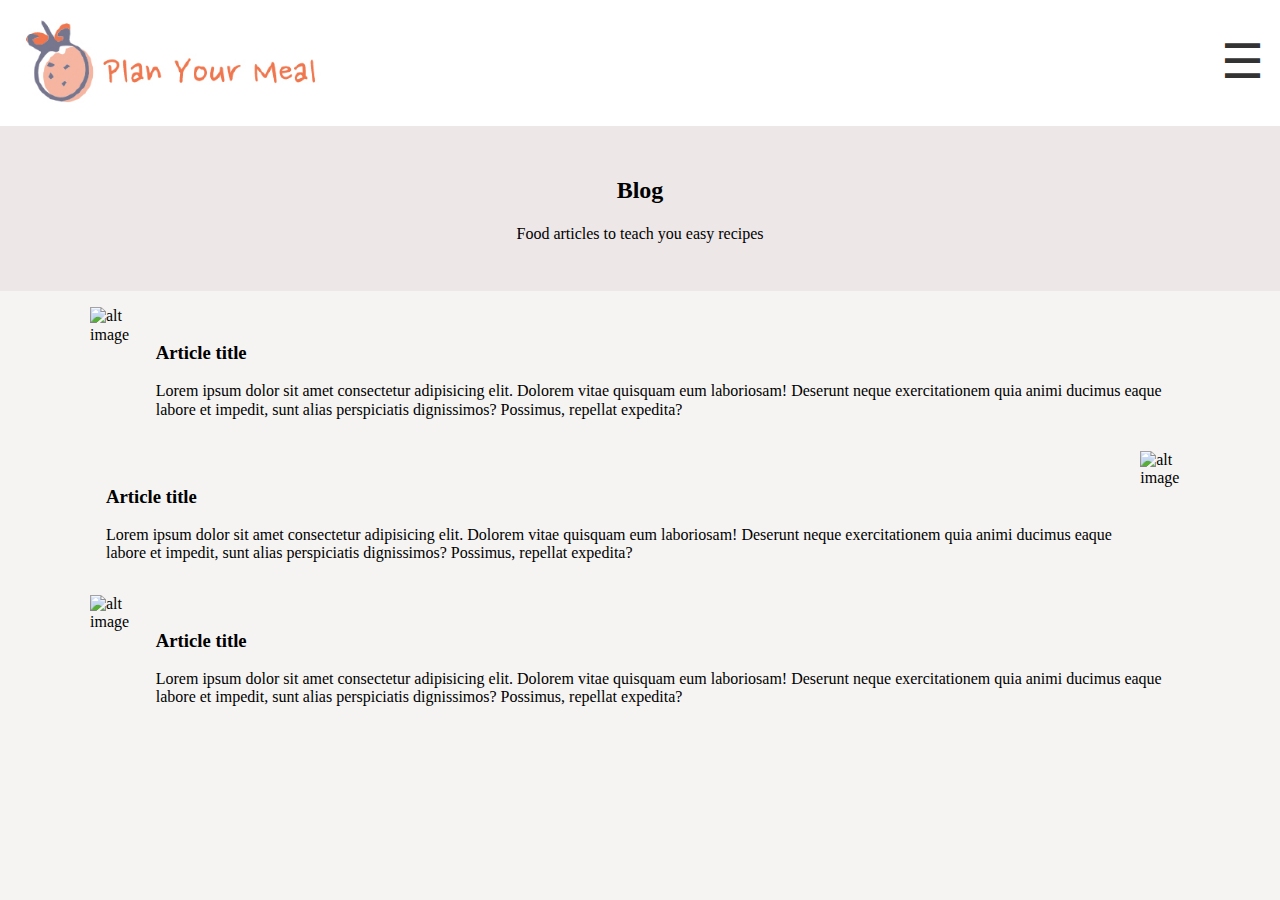
==== index.html @ 97b95ad6 "initial work" ====
<!DOCTYPE html>
<html lang="en">
<head>
    <meta charset="UTF-8">
    <meta name="viewport" content="width=device-width, initial-scale=1.0">
    <link rel="stylesheet" href="css/small.css">
    <link rel="stylesheet" href="css/normalize.css">
    <link rel="stylesheet" href="https://fonts.googleapis.com/css2?family=Nunito:wght@800&display=swap&family=Poppins:wght@600">
    <title>Plan your food</title>
</head>
<body>
    <header>
        <div class="logo-section">
            <img src="images/plan-your-meal.jpg" alt="logo"/>
        </div>
        <nav>
            <ul class="navigation">
                <li>
                    <a class="burger" href="#">&#9776;</a>
                </li>
                <li>
                    <a href="about-us.html">About us</a>
                </li>
                <li>
                    <a href="add-recipies.html">Share recipes</a>
                </li>
                <li>
                    <a href="contact.html">Contact</a>
                </li>
            </ul>
        </nav>
    </header>
    <section class="section-title">
        <h2>Blog</h2>
        <p>Food articles to teach you easy recipes</p>
    </section>
    <main>
        <section class="blog">
            <article>
                <picture>
                    <img src="https://via.placeholder.com/200" alt="alt image"/>
                </picture>
                <div class="post-content">
                    <h3>
                        Article title
                    </h3>
                    <p>
                        Lorem ipsum dolor sit amet consectetur adipisicing elit. Dolorem vitae quisquam eum laboriosam! Deserunt neque exercitationem quia animi ducimus eaque labore et impedit, sunt alias perspiciatis dignissimos? Possimus, repellat expedita?
                    </p>
                </div>
            </article>
            <article>
                <div class="post-content">
                    <h3>
                        Article title
                    </h3>
                    <p>
                        Lorem ipsum dolor sit amet consectetur adipisicing elit. Dolorem vitae quisquam eum laboriosam! Deserunt neque exercitationem quia animi ducimus eaque labore et impedit, sunt alias perspiciatis dignissimos? Possimus, repellat expedita?
                    </p>
                </div>
                <picture>
                    <img src="https://via.placeholder.com/200" alt="alt image"/>
                </picture>
            </article>
            <article>
                <picture>
                    <img src="https://via.placeholder.com/200" alt="alt image"/>
                </picture>
                <div class="post-content">
                    <h3>
                        Article title
                    </h3>
                    <p>
                        Lorem ipsum dolor sit amet consectetur adipisicing elit. Dolorem vitae quisquam eum laboriosam! Deserunt neque exercitationem quia animi ducimus eaque labore et impedit, sunt alias perspiciatis dignissimos? Possimus, repellat expedita?
                    </p>
                </div>
            </article>
        </section>
    </main>
    <script src="js/menu.js" defer></script>
</body>
</html>
---- css/small.css ----
body {
    background-color: #f5f4f2;
}

header {
    display: flex;
    justify-content: space-between;
    padding: 1rem;
    background-color: #ffffff;
}

.logo-section {
    display: flex;
}

.logo-section img{
    max-height: 90px;
}

.navigation {
    list-style: none;
    padding: 0;
    font-size: 1.2rem;
    text-align: right;
}
  
.navigation li:first-child {
    display: block;
    font-size: 3rem;
}
  
.navigation li {
    display: none;
}
  
.navigation a {
    font-family: 'Nunito', sans-serif;
    display: block;
    text-decoration: none;
    color: #333333;
}
  
.navigation a:hover, a.active  {
    color: black;
    background-color: white;
}
  
.responsive li {
    display: block;
}

main {
    padding: 1rem;
    max-width: 1100px;
    margin: auto;
}

.section-title{
    text-align: center;
    background-color: #ede7e7;
    padding: 2rem;
}

article{
    display: flex;
}

article .post-content{
    padding: 1rem;
}
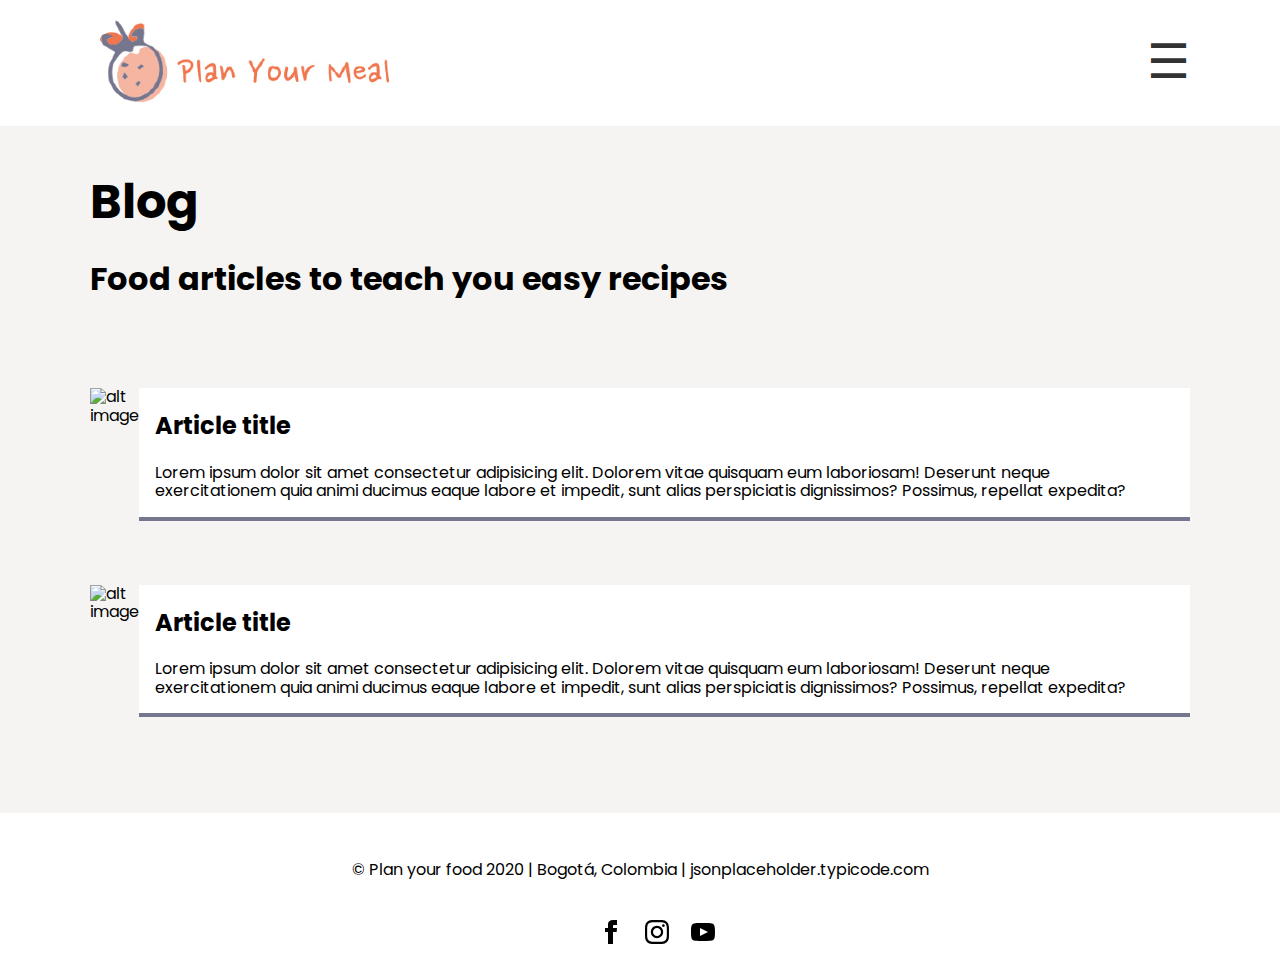
==== commit 3fc03762: "responsive cards blog" ====
--- a/index.html
+++ b/index.html
@@ -3,80 +3,93 @@
 <head>
     <meta charset="UTF-8">
     <meta name="viewport" content="width=device-width, initial-scale=1.0">
+    <meta name="description" content="Plan your meal home page">
+    <link rel="stylesheet" href="css/normalize.css">
+    <link rel="stylesheet" href="https://fonts.googleapis.com/css2?family=Nunito:wght@800&display=swap&family=Poppins:wght@500">
     <link rel="stylesheet" href="css/small.css">
-    <link rel="stylesheet" href="css/normalize.css">
-    <link rel="stylesheet" href="https://fonts.googleapis.com/css2?family=Nunito:wght@800&display=swap&family=Poppins:wght@600">
+    <link rel="stylesheet" href="css/medium.css">
+    <link rel="stylesheet" href="css/large.css">
+    <link rel="shortcut icon" href="images/favicon.ico">
     <title>Plan your food</title>
 </head>
 <body>
     <header>
-        <div class="logo-section">
-            <img src="images/plan-your-meal.jpg" alt="logo"/>
+        <div class="header-container" role="heading">
+            <div class="logo-section" role="img" aria-roledescription="image logo">
+                <img src="images/plan-your-meal.jpg" alt="logo plan your meal"/>
+            </div>
+            <nav>
+                <ul class="navigation">
+                    <li>
+                        <a class="burger" href="#">&#9776;</a>
+                    </li>
+                    <li>
+                        <a href="about-us.html">About us</a>
+                    </li>
+                    <li>
+                        <a href="add-recipies.html">Share recipes</a>
+                    </li>
+                    <li>
+                        <a href="contact.html">Contact</a>
+                    </li>
+                </ul>
+            </nav>
         </div>
-        <nav>
-            <ul class="navigation">
-                <li>
-                    <a class="burger" href="#">&#9776;</a>
-                </li>
-                <li>
-                    <a href="about-us.html">About us</a>
-                </li>
-                <li>
-                    <a href="add-recipies.html">Share recipes</a>
-                </li>
-                <li>
-                    <a href="contact.html">Contact</a>
-                </li>
-            </ul>
-        </nav>
     </header>
-    <section class="section-title">
-        <h2>Blog</h2>
-        <p>Food articles to teach you easy recipes</p>
-    </section>
     <main>
+        <h1>Blog</h1>
+        <h2>Food articles to teach you easy recipes</h2>
         <section class="blog">
             <article>
                 <picture>
-                    <img src="https://via.placeholder.com/200" alt="alt image"/>
+                    <img src="https://via.placeholder.com/300" alt="alt image"/>
                 </picture>
-                <div class="post-content">
+                <section class="post-content">
                     <h3>
                         Article title
                     </h3>
                     <p>
                         Lorem ipsum dolor sit amet consectetur adipisicing elit. Dolorem vitae quisquam eum laboriosam! Deserunt neque exercitationem quia animi ducimus eaque labore et impedit, sunt alias perspiciatis dignissimos? Possimus, repellat expedita?
                     </p>
-                </div>
+                </section>
             </article>
             <article>
-                <div class="post-content">
+                <picture>
+                    <img src="https://via.placeholder.com/300" alt="alt image"/>
+                </picture>
+                <section class="post-content">
                     <h3>
                         Article title
                     </h3>
                     <p>
                         Lorem ipsum dolor sit amet consectetur adipisicing elit. Dolorem vitae quisquam eum laboriosam! Deserunt neque exercitationem quia animi ducimus eaque labore et impedit, sunt alias perspiciatis dignissimos? Possimus, repellat expedita?
                     </p>
-                </div>
-                <picture>
-                    <img src="https://via.placeholder.com/200" alt="alt image"/>
-                </picture>
-            </article>
-            <article>
-                <picture>
-                    <img src="https://via.placeholder.com/200" alt="alt image"/>
-                </picture>
-                <div class="post-content">
-                    <h3>
-                        Article title
-                    </h3>
-                    <p>
-                        Lorem ipsum dolor sit amet consectetur adipisicing elit. Dolorem vitae quisquam eum laboriosam! Deserunt neque exercitationem quia animi ducimus eaque labore et impedit, sunt alias perspiciatis dignissimos? Possimus, repellat expedita?
-                    </p>
-                </div>
+                </section>
             </article>
         </section>
     </main>
+    <footer>
+        <p>
+            © Plan your food 2020 | Bogotá, Colombia | jsonplaceholder.typicode.com
+        </p>
+        <ul class="social-links">
+            <li>
+                <a href="https://facebook.com" rel="nofollow noopener noreferrer" target="_blank">
+                    <svg xmlns="http://www.w3.org/2000/svg" width="30" height="30" viewBox="0 0 30 30" class="facebook" role="img"><title>facebook icon</title><path d="M9 8h-3v4h3v12h5v-12h3.642l.358-4h-4v-1.667c0-.955.192-1.333 1.115-1.333h2.885v-5h-3.808c-3.596 0-5.192 1.583-5.192 4.615v3.385z"/></svg>
+                </a>
+            </li>
+            <li>
+                <a href="https://instagram.com" rel="nofollow noopener noreferrer" target="_blank">
+                    <svg xmlns="http://www.w3.org/2000/svg" width="30" height="30" viewBox="0 0 30 30" class="instagram" role="img"><title>instagram icon</title><path d="M12 2.163c3.204 0 3.584.012 4.85.07 3.252.148 4.771 1.691 4.919 4.919.058 1.265.069 1.645.069 4.849 0 3.205-.012 3.584-.069 4.849-.149 3.225-1.664 4.771-4.919 4.919-1.266.058-1.644.07-4.85.07-3.204 0-3.584-.012-4.849-.07-3.26-.149-4.771-1.699-4.919-4.92-.058-1.265-.07-1.644-.07-4.849 0-3.204.013-3.583.07-4.849.149-3.227 1.664-4.771 4.919-4.919 1.266-.057 1.645-.069 4.849-.069zm0-2.163c-3.259 0-3.667.014-4.947.072-4.358.2-6.78 2.618-6.98 6.98-.059 1.281-.073 1.689-.073 4.948 0 3.259.014 3.668.072 4.948.2 4.358 2.618 6.78 6.98 6.98 1.281.058 1.689.072 4.948.072 3.259 0 3.668-.014 4.948-.072 4.354-.2 6.782-2.618 6.979-6.98.059-1.28.073-1.689.073-4.948 0-3.259-.014-3.667-.072-4.947-.196-4.354-2.617-6.78-6.979-6.98-1.281-.059-1.69-.073-4.949-.073zm0 5.838c-3.403 0-6.162 2.759-6.162 6.162s2.759 6.163 6.162 6.163 6.162-2.759 6.162-6.163c0-3.403-2.759-6.162-6.162-6.162zm0 10.162c-2.209 0-4-1.79-4-4 0-2.209 1.791-4 4-4s4 1.791 4 4c0 2.21-1.791 4-4 4zm6.406-11.845c-.796 0-1.441.645-1.441 1.44s.645 1.44 1.441 1.44c.795 0 1.439-.645 1.439-1.44s-.644-1.44-1.439-1.44z"/></svg>
+                </a>
+            </li>
+            <li>
+                <a href="https://youtube.com" rel="nofollow noopener noreferrer" target="_blank">
+                    <svg xmlns="http://www.w3.org/2000/svg" width="30" height="30" viewBox="0 0 30 30" class="youtube" role="img"><title>youtube icon</title><path d="M19.615 3.184c-3.604-.246-11.631-.245-15.23 0-3.897.266-4.356 2.62-4.385 8.816.029 6.185.484 8.549 4.385 8.816 3.6.245 11.626.246 15.23 0 3.897-.266 4.356-2.62 4.385-8.816-.029-6.185-.484-8.549-4.385-8.816zm-10.615 12.816v-8l8 3.993-8 4.007z"/></svg>
+                </a>
+            </li>
+        </ul>
+    </footer>
     <script src="js/menu.js" defer></script>
 </body>
 </html>--- a/css/small.css
+++ b/css/small.css
@@ -1,12 +1,57 @@
+/*
+ * Main components
+ */
+
 body {
     background-color: #f5f4f2;
+    font-family: 'Poppins', Arial, Helvetica, sans-serif;
+}
+
+main {
+    padding: 1rem;
+    max-width: 1100px;
+    margin: auto;
+}
+
+.section-title {
+    text-align: center;
+    padding: 2rem;
 }
 
 header {
+    background-color: #ffffff;
+}
+
+/* Headings */
+
+h1, h2, h3, h4 {
+    font-family:  'Poppins', Arial, Helvetica, sans-serif;
+}
+
+h1 {
+    font-size: 3rem;
+}
+
+h2 {
+    font-size: 2rem;
+}
+
+h3 {
+    font-size: 1.5rem;
+}
+
+/*
+ * Navigation section
+ */
+
+ .header-container {
     display: flex;
     justify-content: space-between;
-    padding: 1rem;
-    background-color: #ffffff;
+    padding-top: 1rem;
+    padding-bottom: 1rem;
+    margin-left: auto;
+    margin-right: auto;
+    max-width: 1100px;
 }
 
 .logo-section {
@@ -49,22 +94,71 @@
     display: block;
 }
 
-main {
-    padding: 1rem;
-    max-width: 1100px;
-    margin: auto;
+/*
+ * Footer section
+ */
+
+footer {
+    display: flex;
+    flex-direction: column;
+    align-items: center;
+    text-align: center;
+    margin-top: 1rem;
+    padding-top: 2rem;
+    background-color: #fff;
 }
 
-.section-title{
-    text-align: center;
-    background-color: #ede7e7;
-    padding: 2rem;
-}
-
-article{
+.social-links {
+    list-style: none;
     display: flex;
 }
 
-article .post-content{
-    padding: 1rem;
+.social-links li {
+    margin: .5rem; 
+}
+
+.social-links img {
+    width: 25px; 
+}
+
+.social-links svg.youtube:hover {
+    fill: #f20102; 
+}
+
+.social-links svg.instagram:hover {
+    fill: #c13584; 
+}
+
+.social-links svg.facebook:hover {
+    fill: #3257a0; 
+}
+
+/*
+ * Article, post
+ */
+
+.blog {
+    padding: 2rem 0;
+    display: flex;
+    flex-direction: column;
+    align-items: center;
+
+}
+
+article {
+    display: flex;
+    flex-direction: column;
+    max-width: 300px;
+    margin: 2rem 0;
+}
+
+article picture {
+    display: flex;
+    justify-content: center;
+}
+
+article .post-content {
+    background-color: #fff;
+    border-bottom: 4px solid #76768E;
+    padding: 0 1rem;
 }--- a/css/medium.css
+++ b/css/medium.css
@@ -0,0 +1,19 @@
+/* 
+  ##Device = Tablets, Ipads (portrait)
+  ##Screen = B/w 768px to 1024px
+*/
+
+@media (min-width: 768px) and (max-width: 1024px) {
+  
+    article {
+        flex-direction: row;
+        max-width: unset;
+        margin: 2rem 0;
+    }
+
+    article .post-content {
+        padding-left: 1rem;
+    }
+    
+}
+  --- a/css/large.css
+++ b/css/large.css
@@ -0,0 +1,18 @@
+/* 
+  ##Device = Laptops, Desktops
+  ##Screen = B/w 1025px to 1280px
+*/
+
+@media (min-width: 1025px) {
+  
+    article {
+        flex-direction: row;
+        max-width: unset;
+        margin: 2rem 0;
+    }
+
+    article .post-content {
+        padding-left: 1rem;
+    }
+    
+}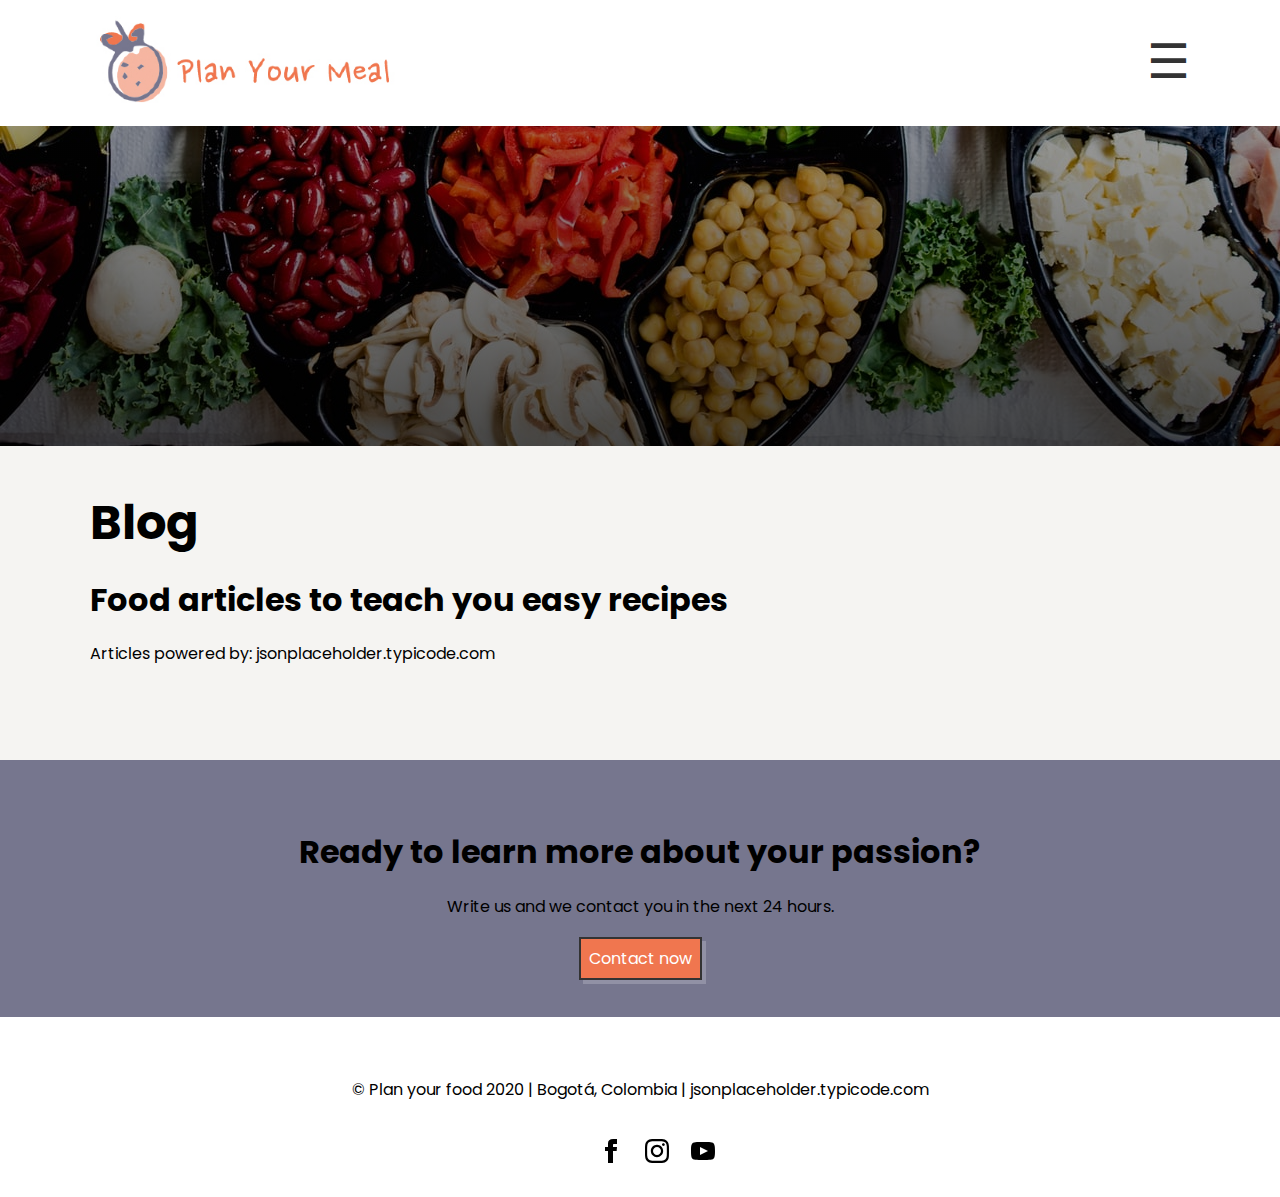
==== commit 334df1ac: "feat: add call to action inside home page" ====
--- a/index.html
+++ b/index.html
@@ -16,7 +16,9 @@
     <header>
         <div class="header-container" role="heading">
             <div class="logo-section" role="img" aria-roledescription="image logo">
-                <img src="images/plan-your-meal.jpg" alt="logo plan your meal"/>
+                <a href="./index.html">
+                    <img src="images/plan-your-meal.jpg" alt="logo plan your meal"/>
+                </a>
             </div>
             <nav>
                 <ul class="navigation">
@@ -36,38 +38,23 @@
             </nav>
         </div>
     </header>
+    <section class="hero-banner"></section>
     <main>
         <h1>Blog</h1>
         <h2>Food articles to teach you easy recipes</h2>
-        <section class="blog">
-            <article>
-                <picture>
-                    <img src="https://via.placeholder.com/300" alt="alt image"/>
-                </picture>
-                <section class="post-content">
-                    <h3>
-                        Article title
-                    </h3>
-                    <p>
-                        Lorem ipsum dolor sit amet consectetur adipisicing elit. Dolorem vitae quisquam eum laboriosam! Deserunt neque exercitationem quia animi ducimus eaque labore et impedit, sunt alias perspiciatis dignissimos? Possimus, repellat expedita?
-                    </p>
-                </section>
-            </article>
-            <article>
-                <picture>
-                    <img src="https://via.placeholder.com/300" alt="alt image"/>
-                </picture>
-                <section class="post-content">
-                    <h3>
-                        Article title
-                    </h3>
-                    <p>
-                        Lorem ipsum dolor sit amet consectetur adipisicing elit. Dolorem vitae quisquam eum laboriosam! Deserunt neque exercitationem quia animi ducimus eaque labore et impedit, sunt alias perspiciatis dignissimos? Possimus, repellat expedita?
-                    </p>
-                </section>
-            </article>
-        </section>
+        <p>Articles powered by: jsonplaceholder.typicode.com</p>
+        <section class="blog" id="blog"></section>
     </main>
+    <section class="call-to-action">
+        <h2>
+            Ready to learn more about your passion?
+        </h2>
+        <p>
+            Write us and we contact you in the next 24 hours.
+        </p>
+        <br/>
+        <a href="./contact.html" class="btn btn-primary">Contact now</a>
+    </section>
     <footer>
         <p>
             © Plan your food 2020 | Bogotá, Colombia | jsonplaceholder.typicode.com
@@ -91,5 +78,6 @@
         </ul>
     </footer>
     <script src="js/menu.js" defer></script>
+    <script src="js/blog-api.js"></script>
 </body>
 </html>--- a/css/small.css
+++ b/css/small.css
@@ -103,8 +103,7 @@
     flex-direction: column;
     align-items: center;
     text-align: center;
-    margin-top: 1rem;
-    padding-top: 2rem;
+    padding-top: 3rem;
     background-color: #fff;
 }
 
@@ -161,4 +160,85 @@
     background-color: #fff;
     border-bottom: 4px solid #76768E;
     padding: 0 1rem;
+}
+
+/*
+ * Banner and CTA
+ */
+.hero-banner{
+    background-image: linear-gradient(rgba(0, 0, 0, .35),rgba(0, 0, 0, .7)), url("../images/dan-gold-4_jhDO54BYg-unsplash.jpg");
+    background-position: bottom center;
+    height: 200px;
+}
+
+.call-to-action {
+    text-align: center;
+    padding: 3rem;
+    background-color: #76768e;
+}
+
+/*
+ * Contact section
+ */
+
+.contact-section {
+    display: flex;
+    flex-direction: column;
+}
+
+.contact-form {
+    display: flex;
+    flex-direction: column;
+    margin-bottom: 2rem;
+}
+
+input, textarea {
+    padding: 5px 15px 2px;
+    border: 2px solid #9191a5;
+    background-color: #fff;
+    line-height: 1.5;
+    box-shadow: none;
+    width: 100%;
+    max-width: 350px;
+    font-size: 1.25rem;
+}
+
+label{
+    margin: .5rem 0;
+}
+
+.contact-map{
+    overflow:hidden;
+    padding-bottom:56.25%;
+    position:relative;
+    height:0;
+}
+
+.contact-map iframe{
+    left:0;
+    top:0;
+    height:100%;
+    width:100%;
+    position:absolute;
+}
+
+.btn {
+    outline: none;
+    text-decoration: none;
+    border: solid 2px #333;
+    padding: .5rem;
+    color: #333;
+    box-shadow: 4px 4px 0 0 #9191a5;
+    max-width: fit-content;
+}
+
+.btn-primary{
+    color: #fff;
+    background: #f0764f;    
+}
+
+.btn-primary:hover{
+    color: #f0764f;    
+    background: #fff;
+    cursor: pointer;
 }--- a/css/medium.css
+++ b/css/medium.css
@@ -14,6 +14,10 @@
     article .post-content {
         padding-left: 1rem;
     }
-    
+
+    .hero-banner{
+        height: 300px;
+    }
+   
 }
   --- a/css/large.css
+++ b/css/large.css
@@ -14,5 +14,15 @@
     article .post-content {
         padding-left: 1rem;
     }
+
+    .contact-section {
+        display: grid;
+        grid-template-columns: repeat(2, 1fr);
+        grid-template-rows: 1fr;
+    }
+
+    .hero-banner{
+        height: 320px;
+    }
     
 }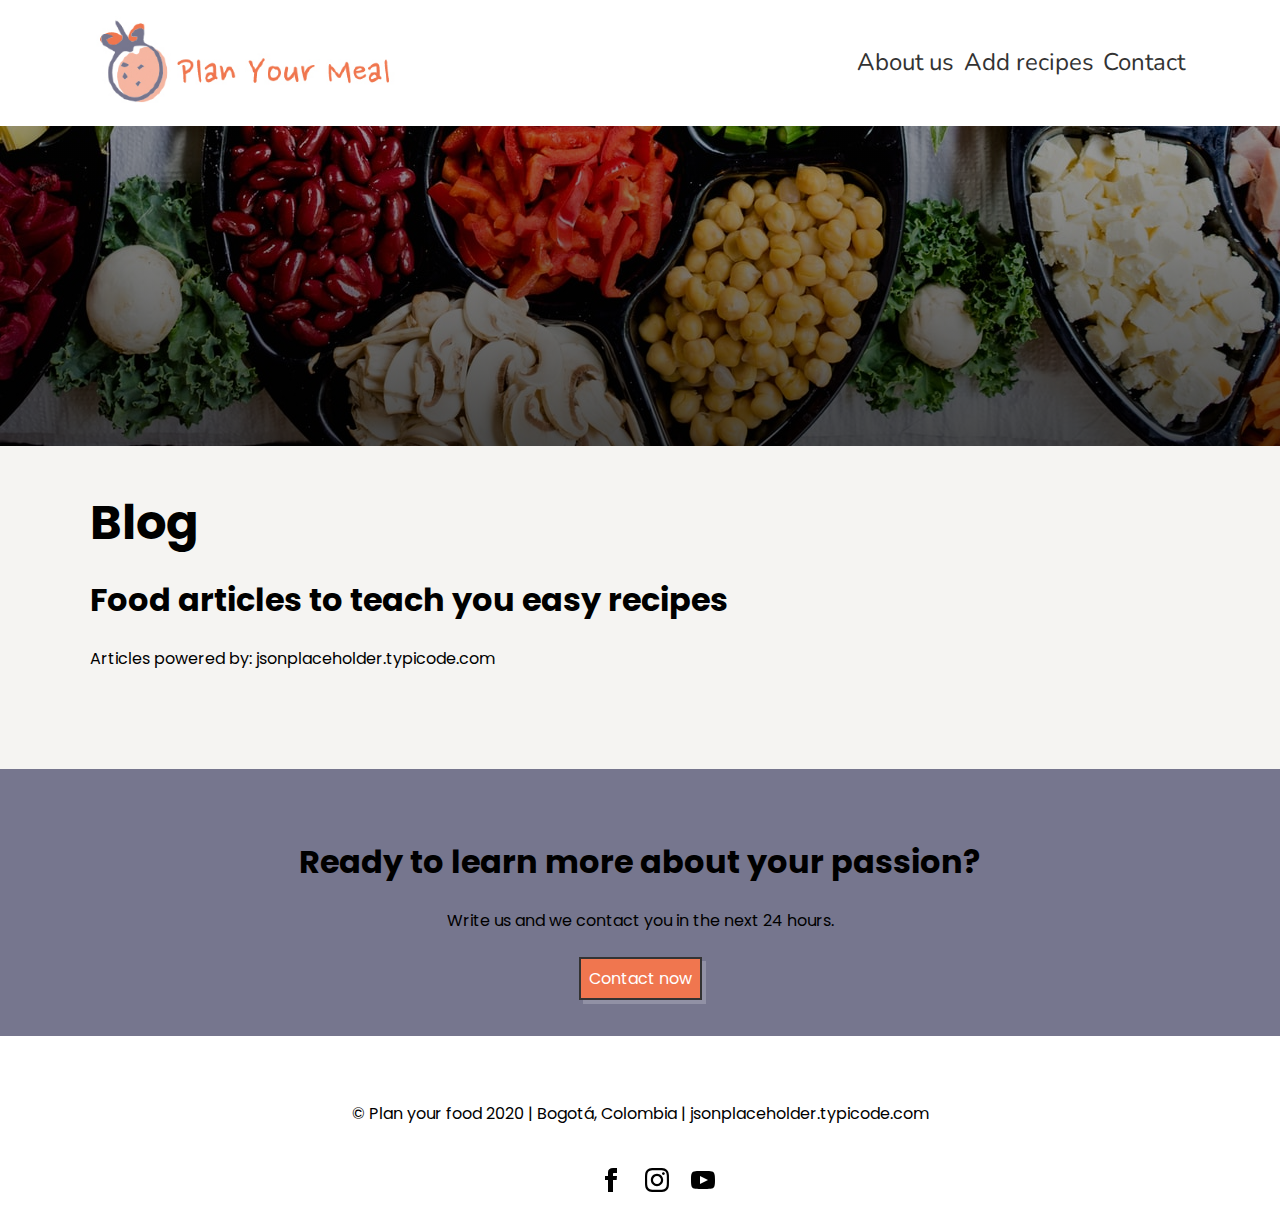
==== commit 91463d1a: "Chage page title" ====
--- a/index.html
+++ b/index.html
@@ -29,7 +29,7 @@
                         <a href="about-us.html">About us</a>
                     </li>
                     <li>
-                        <a href="add-recipies.html">Share recipes</a>
+                        <a href="add-recipes.html">Add recipes</a>
                     </li>
                     <li>
                         <a href="contact.html">Contact</a>
--- a/css/small.css
+++ b/css/small.css
@@ -11,6 +11,10 @@
     padding: 1rem;
     max-width: 1100px;
     margin: auto;
+}
+
+p {
+    line-height: 1.75;
 }
 
 .section-title {
@@ -92,6 +96,8 @@
   
 .responsive li {
     display: block;
+    font-size: 1.75rem;
+    margin: 1rem;
 }
 
 /*
@@ -192,7 +198,7 @@
     margin-bottom: 2rem;
 }
 
-input, textarea {
+input, textarea, select {
     padding: 5px 15px 2px;
     border: 2px solid #9191a5;
     background-color: #fff;
@@ -222,6 +228,16 @@
     position:absolute;
 }
 
+.add-recipe-form {
+    display: flex;
+    flex-direction: column;
+}
+
+.add-recipe-form fieldset {
+    display: flex;
+    margin-bottom: 2rem;
+}
+
 .btn {
     outline: none;
     text-decoration: none;
@@ -241,4 +257,25 @@
     color: #f0764f;    
     background: #fff;
     cursor: pointer;
+}
+
+/* food categories */
+
+.food-categories {
+    display: flex;
+    flex-direction: column;
+    align-items: center;
+}
+
+.food-card img {
+    width: 300px;
+}
+
+.food-card {
+    margin: 0 0 3rem 0;
+    max-width: 300px;
+}
+
+table#recipe {
+    border-spacing: 2em 1em;
 }--- a/css/medium.css
+++ b/css/medium.css
@@ -18,6 +18,43 @@
     .hero-banner{
         height: 300px;
     }
+
+    .food-categories {
+        display: grid;
+        flex-direction: unset;
+        grid-template-columns: repeat(2, 1fr);
+        justify-content: center;
+    }
+
+    .food-card{
+        justify-self: center;
+    }
+
+    .navigation li {
+        display: block;
+        margin: 0 .3rem;
+    }
+    
+    .navigation li:first-child {
+        display: none;
+    }
+    
+    .navigation {
+        display: flex;
+        min-width: 300px;
+        justify-content: space-between;
+        align-items: center;
+        margin: 0;
+    }
+    
+    nav {
+        display: flex;
+        align-items: center;
+    }
+    
+    .navigation a {
+        font-size: 1.5rem;
+    }
    
 }
   --- a/css/large.css
+++ b/css/large.css
@@ -24,5 +24,42 @@
     .hero-banner{
         height: 320px;
     }
+
+    .food-categories {
+        display: grid;
+        flex-direction: unset;
+        grid-template-columns: repeat(3, 1fr);
+        justify-content: center;
+    }
+
+    .food-card{
+        justify-self: center;
+    }
+
+    .navigation li {
+        display: block;
+        margin: 0 .3rem;
+    }
+    
+    .navigation li:first-child {
+        display: none;
+    }
+    
+    .navigation {
+        display: flex;
+        min-width: 300px;
+        justify-content: space-between;
+        align-items: center;
+        margin: 0;
+    }
+    
+    nav {
+        display: flex;
+        align-items: center;
+    }
+    
+    .navigation a {
+        font-size: 1.5rem;
+    }
     
 }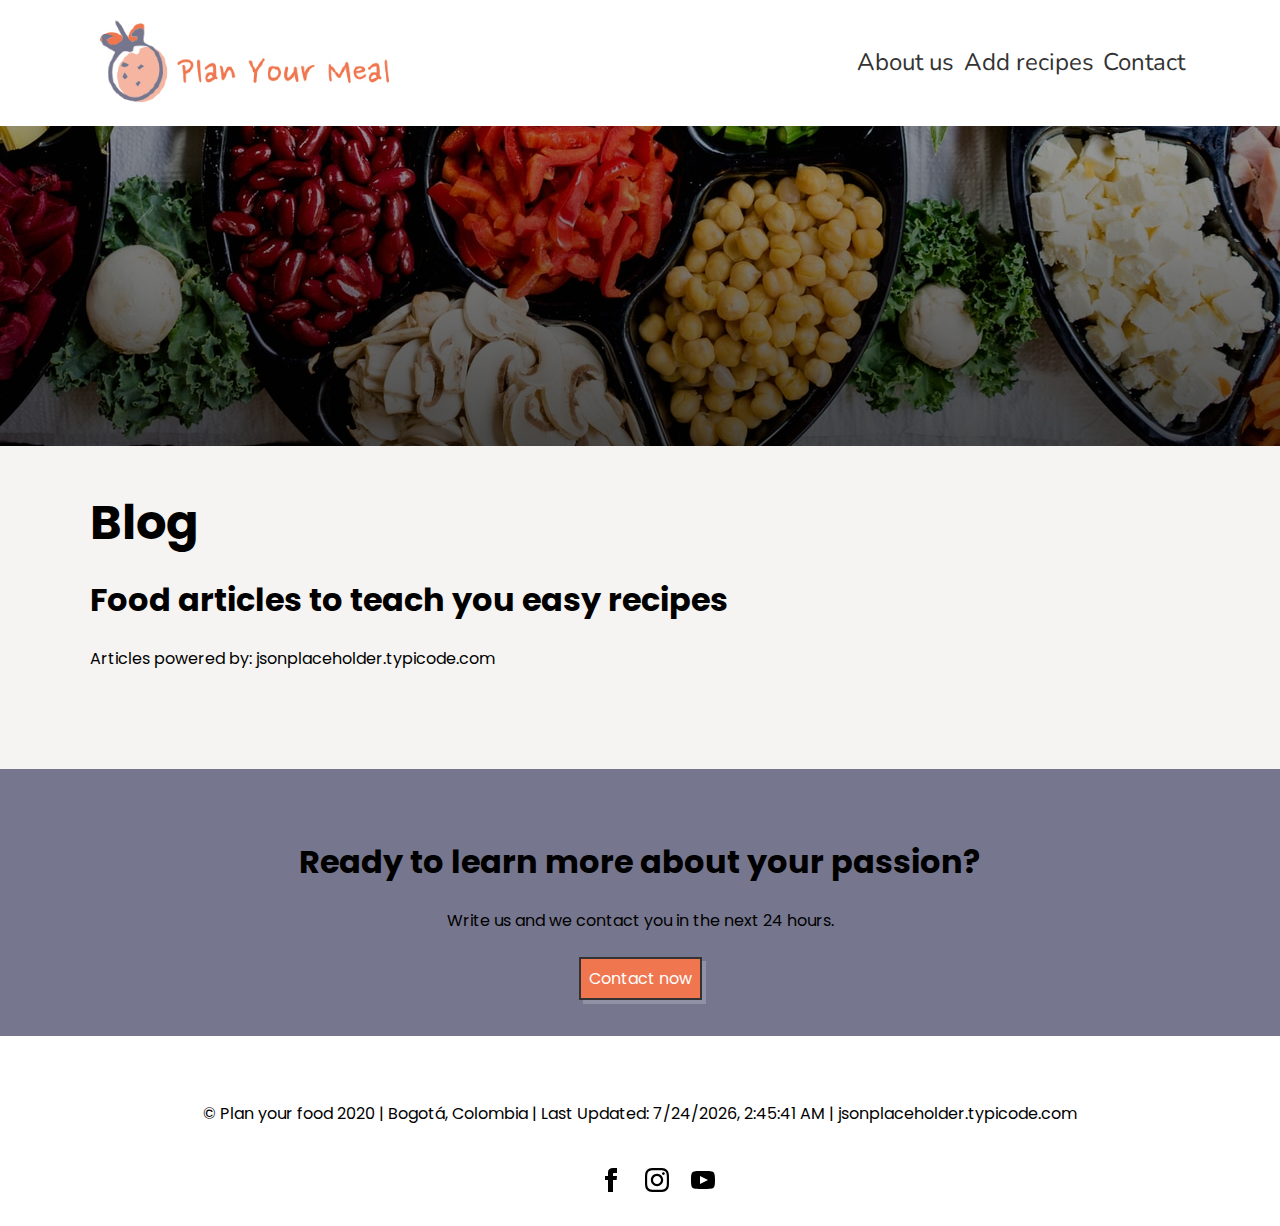
==== commit eff3af9e: "feat: add last modified date" ====
--- a/index.html
+++ b/index.html
@@ -57,7 +57,7 @@
     </section>
     <footer>
         <p>
-            © Plan your food 2020 | Bogotá, Colombia | jsonplaceholder.typicode.com
+            © Plan your food 2020 | Bogotá, Colombia | Last Updated: <span id="last-modified"></span> | jsonplaceholder.typicode.com
         </p>
         <ul class="social-links">
             <li>
@@ -79,5 +79,6 @@
     </footer>
     <script src="js/menu.js" defer></script>
     <script src="js/blog-api.js"></script>
+    <script src="js/last-modified.js"></script>
 </body>
 </html>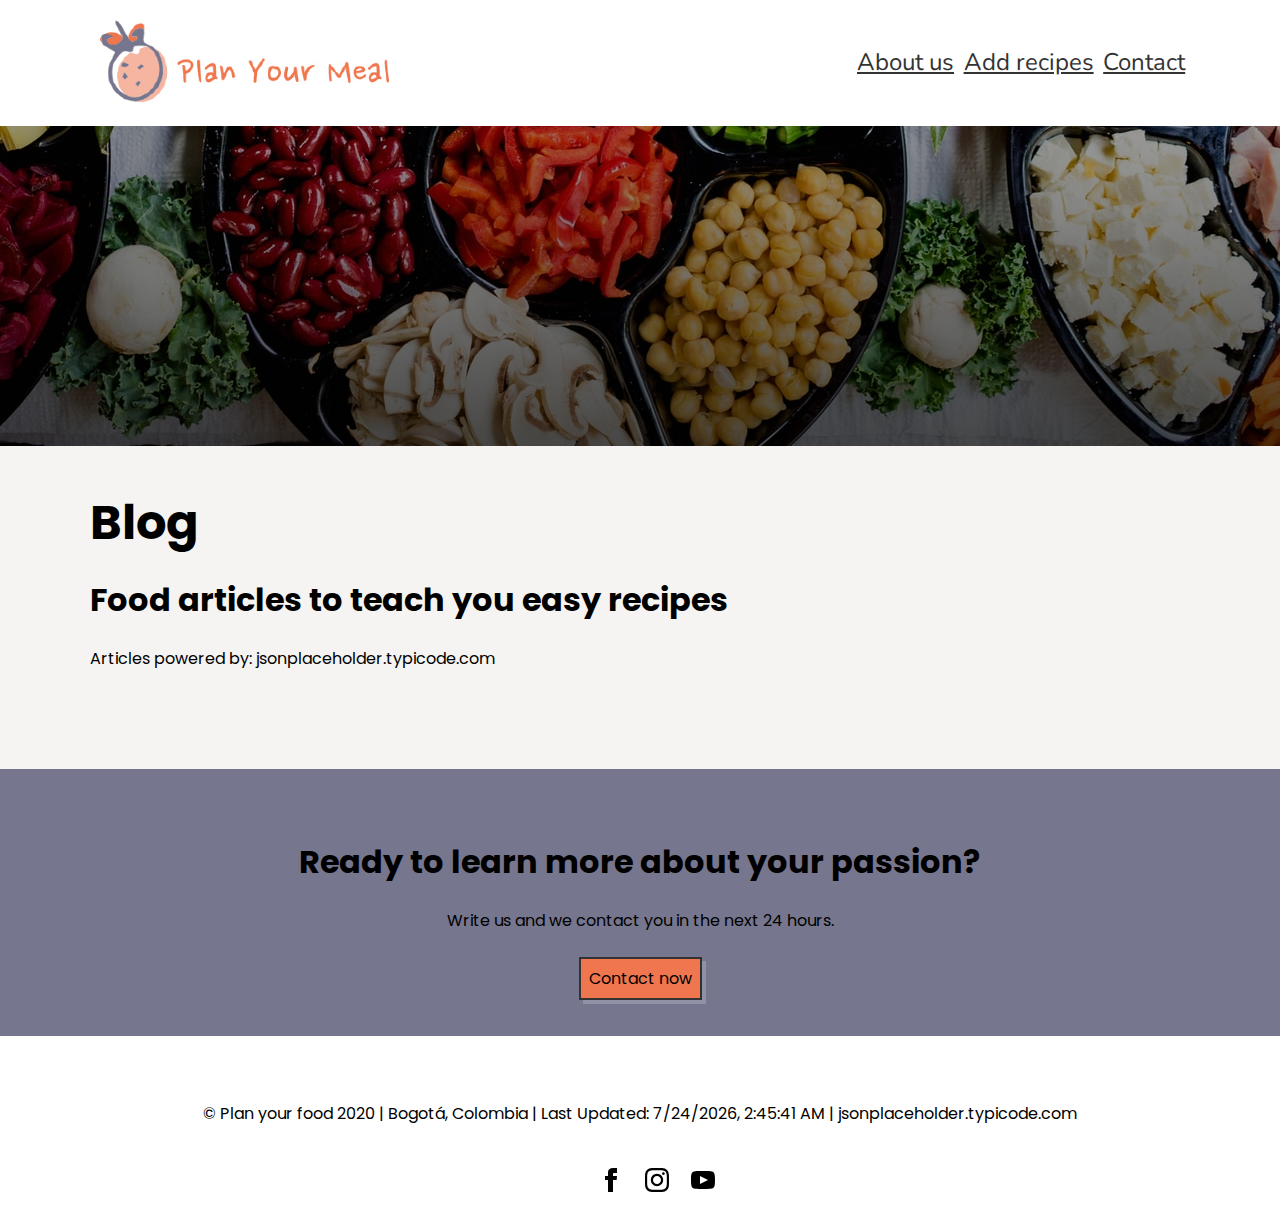
==== commit 5bf1004e: "fix: a11y section and div" ====
--- a/index.html
+++ b/index.html
@@ -38,7 +38,7 @@
             </nav>
         </div>
     </header>
-    <section class="hero-banner"></section>
+    <div class="hero-banner"></div>
     <main>
         <h1>Blog</h1>
         <h2>Food articles to teach you easy recipes</h2>
--- a/css/small.css
+++ b/css/small.css
@@ -76,8 +76,9 @@
 .navigation li:first-child {
     display: block;
     font-size: 3rem;
-}
-  
+    padding-right: 1rem;
+}
+
 .navigation li {
     display: none;
 }
@@ -85,19 +86,25 @@
 .navigation a {
     font-family: 'Nunito', sans-serif;
     display: block;
-    text-decoration: none;
+    text-decoration: underline;
     color: #333333;
 }
   
 .navigation a:hover, a.active  {
     color: black;
     background-color: white;
+    text-decoration: none;
 }
   
 .responsive li {
     display: block;
     font-size: 1.75rem;
     margin: 1rem;
+    padding-right: 1rem;
+}
+
+a.burger {
+    text-decoration: none;
 }
 
 /*
@@ -173,6 +180,18 @@
  */
 .hero-banner{
     background-image: linear-gradient(rgba(0, 0, 0, .35),rgba(0, 0, 0, .7)), url("../images/dan-gold-4_jhDO54BYg-unsplash.jpg");
+    background-position: bottom center;
+    height: 200px;
+}
+
+.hero-banner-about{
+    background-image: linear-gradient(rgba(0, 0, 0, .35),rgba(0, 0, 0, .7)), url("../images/michael-browning-MtqG1lWcUw0-unsplash.jpg");
+    background-position: center center;
+    height: 200px;
+}
+
+.hero-banner-recipes{
+    background-image: linear-gradient(rgba(0, 0, 0, .35),rgba(0, 0, 0, .7)), url("../images/elevate-5e-JfidWFH0-unsplash.jpg");
     background-position: bottom center;
     height: 200px;
 }
@@ -249,7 +268,7 @@
 }
 
 .btn-primary{
-    color: #fff;
+    color: black;
     background: #f0764f;    
 }
 
